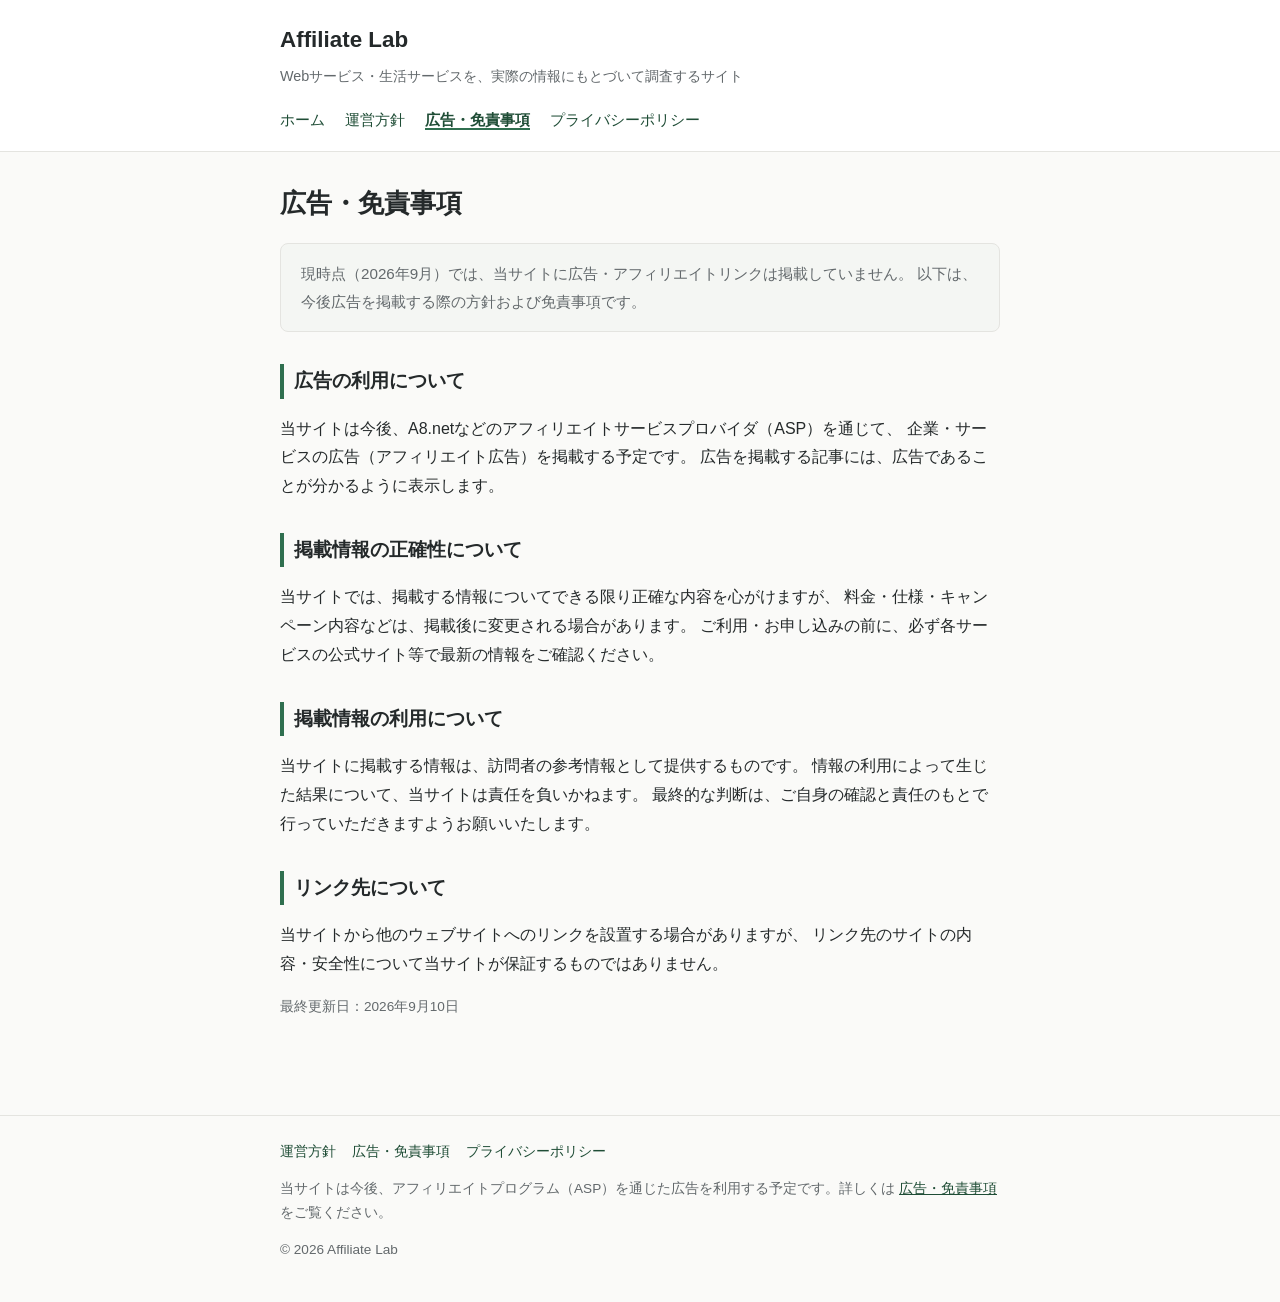
==== disclaimer.html @ 21951035 "Initial safe site structure" ====
<!DOCTYPE html>
<html lang="ja">
<head>
<meta charset="UTF-8">
<meta name="viewport" content="width=device-width, initial-scale=1.0">
<title>広告・免責事項 | Affiliate Lab</title>
<meta name="description" content="Affiliate Labにおける広告の利用予定と、掲載情報に関する免責事項について説明しています。">
<link rel="stylesheet" href="css/style.css">
</head>
<body>

<header class="site-header">
  <div class="header-inner">
    <p class="site-title"><a href="index.html">Affiliate Lab</a></p>
    <p class="site-tagline">Webサービス・生活サービスを、実際の情報にもとづいて調査するサイト</p>
    <nav class="site-nav" aria-label="サイト内ナビゲーション">
      <ul>
        <li><a href="index.html">ホーム</a></li>
        <li><a href="policy.html">運営方針</a></li>
        <li><a href="disclaimer.html" aria-current="page">広告・免責事項</a></li>
        <li><a href="privacy.html">プライバシーポリシー</a></li>
      </ul>
    </nav>
  </div>
</header>

<main>
  <h1>広告・免責事項</h1>

  <div class="notice">
    現時点（2026年9月）では、当サイトに広告・アフィリエイトリンクは掲載していません。
    以下は、今後広告を掲載する際の方針および免責事項です。
  </div>

  <h2>広告の利用について</h2>
  <p>
    当サイトは今後、A8.netなどのアフィリエイトサービスプロバイダ（ASP）を通じて、
    企業・サービスの広告（アフィリエイト広告）を掲載する予定です。
    広告を掲載する記事には、広告であることが分かるように表示します。
  </p>

  <h2>掲載情報の正確性について</h2>
  <p>
    当サイトでは、掲載する情報についてできる限り正確な内容を心がけますが、
    料金・仕様・キャンペーン内容などは、掲載後に変更される場合があります。
    ご利用・お申し込みの前に、必ず各サービスの公式サイト等で最新の情報をご確認ください。
  </p>

  <h2>掲載情報の利用について</h2>
  <p>
    当サイトに掲載する情報は、訪問者の参考情報として提供するものです。
    情報の利用によって生じた結果について、当サイトは責任を負いかねます。
    最終的な判断は、ご自身の確認と責任のもとで行っていただきますようお願いいたします。
  </p>

  <h2>リンク先について</h2>
  <p>
    当サイトから他のウェブサイトへのリンクを設置する場合がありますが、
    リンク先のサイトの内容・安全性について当サイトが保証するものではありません。
  </p>

  <p class="updated">最終更新日：2026年9月10日</p>
</main>

<footer class="site-footer">
  <div class="footer-inner">
    <nav class="footer-nav" aria-label="フッターナビゲーション">
      <ul>
        <li><a href="policy.html">運営方針</a></li>
        <li><a href="disclaimer.html">広告・免責事項</a></li>
        <li><a href="privacy.html">プライバシーポリシー</a></li>
      </ul>
    </nav>
    <p class="footer-notice">
      当サイトは今後、アフィリエイトプログラム（ASP）を通じた広告を利用する予定です。詳しくは
      <a href="disclaimer.html">広告・免責事項</a>をご覧ください。
    </p>
    <p class="copyright">&copy; 2026 Affiliate Lab</p>
  </div>
</footer>

</body>
</html>
---- css/style.css ----
/* Affiliate Lab - 共通スタイル
   シンプル・清潔感・読みやすさ優先。外部フォント／外部通信は使用しない。 */

:root {
  --color-bg: #fafaf8;
  --color-surface: #ffffff;
  --color-text: #24292a;
  --color-muted: #63696c;
  --color-border: #e4e4e0;
  --color-accent: #2f6f4f;
  --color-accent-dark: #1f4d36;
  --color-notice-bg: #f4f6f3;
  --max-width: 760px;
  --radius: 8px;
}

* {
  box-sizing: border-box;
}

html {
  -webkit-text-size-adjust: 100%;
}

body {
  margin: 0;
  font-family: -apple-system, BlinkMacSystemFont, "Segoe UI", "Hiragino Kaku Gothic ProN",
    "Hiragino Sans", Meiryo, sans-serif;
  color: var(--color-text);
  background-color: var(--color-bg);
  line-height: 1.8;
  font-size: 16px;
}

a {
  color: var(--color-accent-dark);
}

a:hover,
a:focus {
  color: var(--color-accent);
}

.site-header {
  background-color: var(--color-surface);
  border-bottom: 1px solid var(--color-border);
}

.header-inner {
  max-width: var(--max-width);
  margin: 0 auto;
  padding: 1.25rem 1.25rem 1rem;
}

.site-title {
  font-size: 1.4rem;
  font-weight: 700;
  margin: 0;
}

.site-title a {
  color: var(--color-text);
  text-decoration: none;
}

.site-tagline {
  margin: 0.25rem 0 1rem;
  color: var(--color-muted);
  font-size: 0.9rem;
}

.site-nav ul {
  list-style: none;
  display: flex;
  flex-wrap: wrap;
  gap: 0.5rem 1.25rem;
  margin: 0;
  padding: 0;
}

.site-nav a {
  text-decoration: none;
  font-size: 0.95rem;
}

.site-nav a[aria-current="page"] {
  color: var(--color-accent-dark);
  font-weight: 700;
  border-bottom: 2px solid var(--color-accent);
}

main {
  max-width: var(--max-width);
  margin: 0 auto;
  padding: 1.75rem 1.25rem 3rem;
}

h1 {
  font-size: 1.6rem;
  margin-top: 0;
}

h2 {
  font-size: 1.2rem;
  margin-top: 2rem;
  border-left: 4px solid var(--color-accent);
  padding-left: 0.6rem;
}

p {
  margin: 1rem 0;
}

.lead {
  font-size: 1.05rem;
  color: var(--color-text);
}

.card-list {
  list-style: none;
  margin: 1.5rem 0;
  padding: 0;
  display: grid;
  gap: 1rem;
}

.card {
  background-color: var(--color-surface);
  border: 1px solid var(--color-border);
  border-radius: var(--radius);
  padding: 1.1rem 1.25rem;
}

.card h3 {
  margin: 0 0 0.4rem;
  font-size: 1.05rem;
}

.card p {
  margin: 0;
  color: var(--color-muted);
  font-size: 0.95rem;
}

.notice {
  background-color: var(--color-notice-bg);
  border: 1px solid var(--color-border);
  border-radius: var(--radius);
  padding: 1rem 1.25rem;
  font-size: 0.95rem;
  color: var(--color-muted);
}

.text-list {
  padding-left: 1.4rem;
}

.text-list li {
  margin-bottom: 0.6rem;
}

.updated {
  color: var(--color-muted);
  font-size: 0.85rem;
}

.site-footer {
  border-top: 1px solid var(--color-border);
  margin-top: 2rem;
}

.footer-inner {
  max-width: var(--max-width);
  margin: 0 auto;
  padding: 1.5rem 1.25rem 2.5rem;
  color: var(--color-muted);
  font-size: 0.85rem;
}

.footer-nav ul {
  list-style: none;
  display: flex;
  flex-wrap: wrap;
  gap: 0.4rem 1rem;
  margin: 0 0 0.75rem;
  padding: 0;
}

.footer-nav a {
  text-decoration: none;
  font-size: 0.85rem;
}

.footer-notice {
  margin: 0 0 0.75rem;
}

.copyright {
  margin: 0;
}

@media (max-width: 480px) {
  .header-inner,
  main,
  .footer-inner {
    padding-left: 1rem;
    padding-right: 1rem;
  }

  h1 {
    font-size: 1.35rem;
  }
}
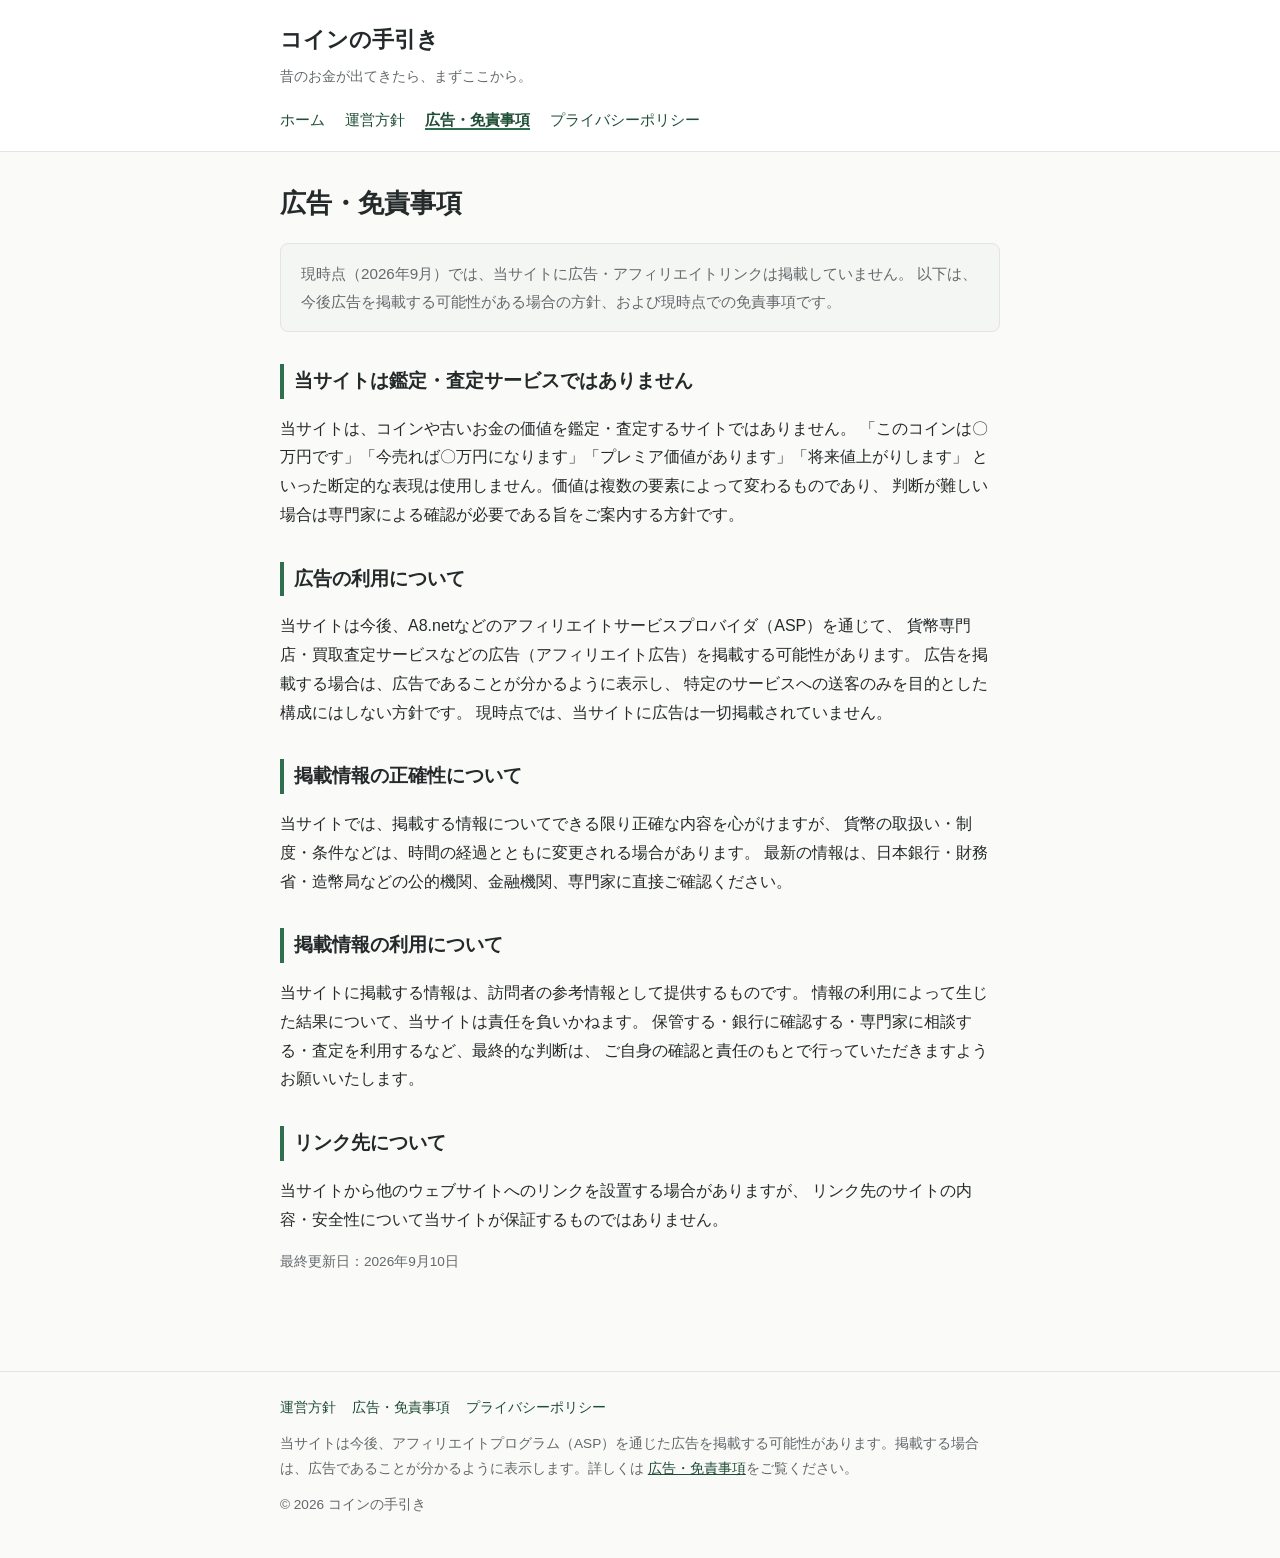
==== commit 9b0e4db3: "Improve coin guide content, navigation, and mobile UX" ====
--- a/disclaimer.html
+++ b/disclaimer.html
@@ -3,16 +3,16 @@
 <head>
 <meta charset="UTF-8">
 <meta name="viewport" content="width=device-width, initial-scale=1.0">
-<title>広告・免責事項 | Affiliate Lab</title>
-<meta name="description" content="Affiliate Labにおける広告の利用予定と、掲載情報に関する免責事項について説明しています。">
+<title>広告・免責事項 | コインの手引き</title>
+<meta name="description" content="コインの手引きにおける広告掲載の方針と、価値の断定を行わないこと、掲載情報の免責事項について説明しています。">
 <link rel="stylesheet" href="css/style.css">
 </head>
 <body>
 
 <header class="site-header">
   <div class="header-inner">
-    <p class="site-title"><a href="index.html">Affiliate Lab</a></p>
-    <p class="site-tagline">Webサービス・生活サービスを、実際の情報にもとづいて調査するサイト</p>
+    <p class="site-title"><a href="index.html">コインの手引き</a></p>
+    <p class="site-tagline">昔のお金が出てきたら、まずここから。</p>
     <nav class="site-nav" aria-label="サイト内ナビゲーション">
       <ul>
         <li><a href="index.html">ホーム</a></li>
@@ -29,28 +29,39 @@
 
   <div class="notice">
     現時点（2026年9月）では、当サイトに広告・アフィリエイトリンクは掲載していません。
-    以下は、今後広告を掲載する際の方針および免責事項です。
+    以下は、今後広告を掲載する可能性がある場合の方針、および現時点での免責事項です。
   </div>
+
+  <h2>当サイトは鑑定・査定サービスではありません</h2>
+  <p>
+    当サイトは、コインや古いお金の価値を鑑定・査定するサイトではありません。
+    「このコインは〇万円です」「今売れば〇万円になります」「プレミア価値があります」「将来値上がりします」
+    といった断定的な表現は使用しません。価値は複数の要素によって変わるものであり、
+    判断が難しい場合は専門家による確認が必要である旨をご案内する方針です。
+  </p>
 
   <h2>広告の利用について</h2>
   <p>
     当サイトは今後、A8.netなどのアフィリエイトサービスプロバイダ（ASP）を通じて、
-    企業・サービスの広告（アフィリエイト広告）を掲載する予定です。
-    広告を掲載する記事には、広告であることが分かるように表示します。
+    貨幣専門店・買取査定サービスなどの広告（アフィリエイト広告）を掲載する可能性があります。
+    広告を掲載する場合は、広告であることが分かるように表示し、
+    特定のサービスへの送客のみを目的とした構成にはしない方針です。
+    現時点では、当サイトに広告は一切掲載されていません。
   </p>
 
   <h2>掲載情報の正確性について</h2>
   <p>
     当サイトでは、掲載する情報についてできる限り正確な内容を心がけますが、
-    料金・仕様・キャンペーン内容などは、掲載後に変更される場合があります。
-    ご利用・お申し込みの前に、必ず各サービスの公式サイト等で最新の情報をご確認ください。
+    貨幣の取扱い・制度・条件などは、時間の経過とともに変更される場合があります。
+    最新の情報は、日本銀行・財務省・造幣局などの公的機関、金融機関、専門家に直接ご確認ください。
   </p>
 
   <h2>掲載情報の利用について</h2>
   <p>
     当サイトに掲載する情報は、訪問者の参考情報として提供するものです。
     情報の利用によって生じた結果について、当サイトは責任を負いかねます。
-    最終的な判断は、ご自身の確認と責任のもとで行っていただきますようお願いいたします。
+    保管する・銀行に確認する・専門家に相談する・査定を利用するなど、最終的な判断は、
+    ご自身の確認と責任のもとで行っていただきますようお願いいたします。
   </p>
 
   <h2>リンク先について</h2>
@@ -72,10 +83,10 @@
       </ul>
     </nav>
     <p class="footer-notice">
-      当サイトは今後、アフィリエイトプログラム（ASP）を通じた広告を利用する予定です。詳しくは
+      当サイトは今後、アフィリエイトプログラム（ASP）を通じた広告を掲載する可能性があります。掲載する場合は、広告であることが分かるように表示します。詳しくは
       <a href="disclaimer.html">広告・免責事項</a>をご覧ください。
     </p>
-    <p class="copyright">&copy; 2026 Affiliate Lab</p>
+    <p class="copyright">&copy; 2026 コインの手引き</p>
   </div>
 </footer>
 
--- a/css/style.css
+++ b/css/style.css
@@ -1,4 +1,4 @@
-/* Affiliate Lab - 共通スタイル
+/* コインの手引き - 共通スタイル
    シンプル・清潔感・読みやすさ優先。外部フォント／外部通信は使用しない。 */
 
 :root {
@@ -10,6 +10,9 @@
   --color-accent: #2f6f4f;
   --color-accent-dark: #1f4d36;
   --color-notice-bg: #f4f6f3;
+  --color-caution-bg: #fbf3e6;
+  --color-caution-border: #e6cfa1;
+  --color-caution-text: #7a5424;
   --max-width: 760px;
   --radius: 8px;
 }
@@ -142,6 +145,206 @@
   font-size: 0.95rem;
 }
 
+.card-link {
+  display: block;
+  text-decoration: none;
+  color: inherit;
+  transition: border-color 0.15s ease, box-shadow 0.15s ease;
+}
+
+.card-link:hover,
+.card-link:focus {
+  border-color: var(--color-accent);
+  box-shadow: 0 1px 4px rgba(0, 0, 0, 0.06);
+}
+
+.card-link:hover h3,
+.card-link:focus h3 {
+  color: var(--color-accent-dark);
+}
+
+.card-soon {
+  opacity: 0.75;
+}
+
+.badge-soon {
+  display: inline-block;
+  margin-left: 0.5rem;
+  padding: 0.05rem 0.5rem;
+  border-radius: 999px;
+  background-color: var(--color-notice-bg);
+  border: 1px solid var(--color-border);
+  color: var(--color-muted);
+  font-size: 0.72rem;
+  font-weight: 400;
+  vertical-align: middle;
+}
+
+@media (min-width: 560px) {
+  .card-list {
+    grid-template-columns: repeat(2, 1fr);
+  }
+}
+
+/* 意思決定の流れ */
+.flow-steps {
+  list-style: none;
+  margin: 1.5rem 0;
+  padding: 0;
+  display: flex;
+  flex-direction: column;
+  gap: 0.5rem;
+}
+
+.flow-step {
+  display: flex;
+  align-items: center;
+  gap: 0.75rem;
+  padding: 0.85rem 1rem;
+  background-color: var(--color-surface);
+  border: 1px solid var(--color-border);
+  border-radius: var(--radius);
+}
+
+.flow-step-index {
+  flex-shrink: 0;
+  width: 1.8rem;
+  height: 1.8rem;
+  border-radius: 50%;
+  border: 2px solid var(--color-accent);
+  color: var(--color-accent-dark);
+  display: flex;
+  align-items: center;
+  justify-content: center;
+  font-size: 0.9rem;
+  font-weight: 700;
+}
+
+.flow-step-label {
+  font-size: 0.98rem;
+}
+
+a.flow-step {
+  text-decoration: none;
+  color: inherit;
+}
+
+a.flow-step:hover,
+a.flow-step:focus {
+  border-color: var(--color-accent);
+}
+
+.flow-step.is-plain {
+  color: var(--color-muted);
+}
+
+.flow-arrow {
+  text-align: center;
+  color: var(--color-border);
+  font-size: 1.1rem;
+  line-height: 1;
+}
+
+/* 「何が出てきましたか？」ナビゲーション */
+.finder {
+  background-color: var(--color-surface);
+  border: 1px solid var(--color-border);
+  border-radius: var(--radius);
+  padding: 1.25rem;
+  margin: 1.5rem 0;
+}
+
+.finder-step {
+  margin-bottom: 1rem;
+}
+
+.finder-question {
+  font-weight: 700;
+  margin: 0 0 0.75rem;
+  font-size: 1rem;
+}
+
+.finder-options {
+  display: flex;
+  flex-wrap: wrap;
+  gap: 0.6rem;
+  list-style: none;
+  margin: 0;
+  padding: 0;
+}
+
+.finder-btn {
+  font: inherit;
+  font-size: 0.92rem;
+  padding: 0.6rem 1rem;
+  border: 1px solid var(--color-border);
+  border-radius: 999px;
+  background-color: var(--color-bg);
+  color: var(--color-text);
+  cursor: pointer;
+}
+
+.finder-btn:hover,
+.finder-btn:focus {
+  border-color: var(--color-accent);
+  color: var(--color-accent-dark);
+}
+
+.finder-btn[aria-pressed="true"] {
+  background-color: var(--color-accent);
+  border-color: var(--color-accent);
+  color: #ffffff;
+}
+
+.finder-result {
+  border-top: 1px solid var(--color-border);
+  margin-top: 1rem;
+  padding-top: 1rem;
+}
+
+.finder-result ul {
+  margin: 0.5rem 0 0;
+  padding-left: 1.2rem;
+}
+
+.finder-reset {
+  font-size: 0.85rem;
+  background: none;
+  border: none;
+  color: var(--color-accent-dark);
+  text-decoration: underline;
+  cursor: pointer;
+  padding: 0;
+  margin-top: 0.75rem;
+}
+
+.finder-note {
+  font-size: 0.85rem;
+  color: var(--color-muted);
+  margin-top: 0.75rem;
+}
+
+/* 記事ページ共通 */
+.breadcrumb {
+  font-size: 0.85rem;
+  color: var(--color-muted);
+  margin-bottom: 0.5rem;
+}
+
+.breadcrumb a {
+  text-decoration: none;
+}
+
+.related-links {
+  margin-top: 2.5rem;
+  padding-top: 1.5rem;
+  border-top: 1px solid var(--color-border);
+}
+
+.related-links h2 {
+  margin-top: 0;
+}
+
 .notice {
   background-color: var(--color-notice-bg);
   border: 1px solid var(--color-border);
@@ -197,6 +400,462 @@
 
 .copyright {
   margin: 0;
+}
+
+/* 画像スペース（将来ローカル画像に差し替え可能な枠）
+   サイズ・形状はこの2ルールのみで決まる。将来 <img class="hero-visual" src="..." alt="..."> のように
+   同じクラス名を img タグに付け替えるだけで差し替えでき、object-fit: cover でトリミング表示される。
+   実画像を追加したら .is-placeholder は外す（枠線・パターン背景のみ消える）。 */
+.hero-visual,
+.situation-visual {
+  display: block;
+  width: 100%;
+  max-height: 150px;
+  border-radius: var(--radius);
+  object-fit: cover;
+  margin: 1rem 0;
+}
+
+.hero-visual {
+  aspect-ratio: 3 / 1;
+}
+
+.situation-visual {
+  aspect-ratio: 21 / 9;
+}
+
+.hero-visual.is-placeholder,
+.situation-visual.is-placeholder {
+  border: 1px dashed var(--color-border);
+  background-image: repeating-linear-gradient(
+    45deg,
+    var(--color-notice-bg),
+    var(--color-notice-bg) 10px,
+    var(--color-surface) 10px,
+    var(--color-surface) 20px
+  );
+}
+
+@media (max-width: 480px) {
+  .hero-visual,
+  .situation-visual {
+    aspect-ratio: 16 / 9;
+    max-height: 90px;
+  }
+}
+
+/* トップページ：状況への疑問カード（タップ可能なナビゲーション） */
+.question-cards {
+  list-style: none;
+  margin: 1.1rem 0 1.4rem;
+  padding: 0;
+  display: grid;
+  grid-template-columns: repeat(2, 1fr);
+  gap: 0.6rem;
+}
+
+@media (min-width: 560px) {
+  .question-cards {
+    grid-template-columns: repeat(4, 1fr);
+  }
+}
+
+.question-card {
+  display: flex;
+  flex-direction: column;
+  align-items: center;
+  gap: 0.4rem;
+  text-align: center;
+  background-color: var(--color-surface);
+  border: 1px solid var(--color-border);
+  border-radius: var(--radius);
+  padding: 0.9rem 0.6rem;
+  min-height: 44px;
+  text-decoration: none;
+  color: var(--color-text);
+  font-size: 0.88rem;
+}
+
+.question-card:hover,
+.question-card:focus {
+  border-color: var(--color-accent);
+  color: var(--color-accent-dark);
+}
+
+.question-card-icon {
+  display: block;
+  width: 32px;
+  height: 32px;
+  border-radius: 8px;
+  object-fit: cover;
+}
+
+.question-card-icon.is-placeholder {
+  background-color: var(--color-notice-bg);
+  border: 1px dashed var(--color-border);
+}
+
+.hero-cta {
+  display: inline-block;
+  background-color: var(--color-accent);
+  color: #ffffff;
+  text-decoration: none;
+  font-weight: 700;
+  padding: 0.75rem 1.4rem;
+  border-radius: var(--radius);
+  font-size: 0.98rem;
+}
+
+.hero-cta:hover,
+.hero-cta:focus {
+  background-color: var(--color-accent-dark);
+  color: #ffffff;
+}
+
+/* 判断フロー概要（ステップを一枚で見渡す図） */
+.step-flow {
+  display: flex;
+  margin: 1.25rem 0;
+  background-color: var(--color-surface);
+  border: 1px solid var(--color-border);
+  border-radius: var(--radius);
+  padding: 1rem 0.5rem;
+}
+
+.step-flow-node {
+  flex: 1;
+  display: flex;
+  flex-direction: column;
+  align-items: center;
+  text-align: center;
+  gap: 0.35rem;
+  padding: 0 0.3rem;
+}
+
+.step-flow-num {
+  width: 2.1rem;
+  height: 2.1rem;
+  border-radius: 50%;
+  border: 2px solid var(--color-accent);
+  color: var(--color-accent-dark);
+  display: flex;
+  align-items: center;
+  justify-content: center;
+  font-weight: 700;
+  font-size: 0.92rem;
+  background-color: var(--color-surface);
+}
+
+.step-flow-label {
+  font-size: 0.8rem;
+}
+
+.step-flow-arrow {
+  display: flex;
+  align-items: center;
+  color: var(--color-border);
+  font-size: 1.2rem;
+}
+
+@media (max-width: 640px) {
+  .step-flow {
+    flex-direction: column;
+    padding: 0.8rem 1rem;
+  }
+
+  .step-flow-node {
+    flex-direction: row;
+    justify-content: flex-start;
+    text-align: left;
+    width: 100%;
+  }
+
+  .step-flow-label {
+    font-size: 0.9rem;
+  }
+
+  .step-flow-arrow {
+    justify-content: flex-start;
+    padding-left: 1rem;
+  }
+}
+
+/* 分類カード（何が出てきたかを選ぶ） */
+.classify-cards {
+  list-style: none;
+  margin: 1rem 0;
+  padding: 0;
+  display: grid;
+  grid-template-columns: repeat(2, 1fr);
+  gap: 0.6rem;
+}
+
+@media (min-width: 480px) {
+  .classify-cards {
+    grid-template-columns: repeat(4, 1fr);
+  }
+}
+
+.classify-card {
+  display: flex;
+  flex-direction: column;
+  align-items: center;
+  gap: 0.3rem;
+  text-align: center;
+  background-color: var(--color-surface);
+  border: 1px solid var(--color-border);
+  border-radius: var(--radius);
+  padding: 0.75rem 0.4rem;
+  text-decoration: none;
+  color: var(--color-text);
+  font-size: 0.85rem;
+}
+
+.classify-card:hover,
+.classify-card:focus {
+  border-color: var(--color-accent);
+  color: var(--color-accent-dark);
+}
+
+.classify-card-icon {
+  display: block;
+  width: 30px;
+  height: 30px;
+  border-radius: 6px;
+  object-fit: cover;
+}
+
+.classify-card-icon.is-placeholder {
+  background-color: var(--color-notice-bg);
+  border: 1px dashed var(--color-border);
+}
+
+/* 確認チェックリスト */
+.check-list {
+  list-style: none;
+  margin: 1rem 0;
+  padding: 0;
+  display: flex;
+  flex-direction: column;
+  gap: 0.5rem;
+}
+
+.check-item {
+  display: flex;
+  align-items: flex-start;
+  gap: 0.6rem;
+  background-color: var(--color-surface);
+  border: 1px solid var(--color-border);
+  border-radius: var(--radius);
+  padding: 0.65rem 0.9rem;
+  font-size: 0.92rem;
+}
+
+.check-item::before {
+  content: "";
+  flex-shrink: 0;
+  width: 1rem;
+  height: 1rem;
+  margin-top: 0.2rem;
+  border: 2px solid var(--color-accent);
+  border-radius: 3px;
+}
+
+/* 行動選択カード（銀行・保管・専門家など） */
+.choice-cards {
+  list-style: none;
+  margin: 1rem 0;
+  padding: 0;
+  display: grid;
+  grid-template-columns: 1fr;
+  gap: 0.7rem;
+}
+
+@media (min-width: 640px) {
+  .choice-cards {
+    grid-template-columns: repeat(3, 1fr);
+  }
+}
+
+.choice-card {
+  background-color: var(--color-surface);
+  border: 1px solid var(--color-border);
+  border-radius: var(--radius);
+  padding: 0.9rem 1rem;
+}
+
+.choice-card h3 {
+  margin: 0 0 0.3rem;
+  font-size: 0.98rem;
+  color: var(--color-accent-dark);
+}
+
+.choice-card p {
+  margin: 0;
+  font-size: 0.85rem;
+  color: var(--color-muted);
+}
+
+/* 実物確認ステップ（first-check.html） */
+.checkstep-list {
+  list-style: none;
+  margin: 1.25rem 0;
+  padding: 0;
+  display: flex;
+  flex-direction: column;
+  gap: 0.8rem;
+}
+
+.checkstep {
+  display: flex;
+  align-items: flex-start;
+  gap: 0.85rem;
+  background-color: var(--color-surface);
+  border: 1px solid var(--color-border);
+  border-radius: var(--radius);
+  padding: 0.9rem 1.1rem;
+}
+
+.checkstep-num {
+  flex-shrink: 0;
+  width: 2rem;
+  height: 2rem;
+  border-radius: 50%;
+  background-color: var(--color-accent);
+  color: #ffffff;
+  display: flex;
+  align-items: center;
+  justify-content: center;
+  font-weight: 700;
+  font-size: 0.92rem;
+}
+
+.checkstep h2,
+.checkstep h3 {
+  margin: 0 0 0.25rem;
+  font-size: 1rem;
+  border: none;
+  padding: 0;
+}
+
+.checkstep p {
+  margin: 0;
+  font-size: 0.9rem;
+  color: var(--color-muted);
+}
+
+/* 注意事項ボックス（してはいけないこと） */
+.caution-box {
+  background-color: var(--color-caution-bg);
+  border: 1px solid var(--color-caution-border);
+  color: var(--color-caution-text);
+  border-radius: var(--radius);
+  padding: 0.85rem 1.1rem;
+  font-size: 0.9rem;
+  margin: 0.75rem 0;
+}
+
+.caution-box strong {
+  display: block;
+  margin-bottom: 0.3rem;
+}
+
+/* 関連記事カード（記事下部） */
+.article-card-grid {
+  list-style: none;
+  margin: 1rem 0 0;
+  padding: 0;
+  display: grid;
+  gap: 0.9rem;
+  grid-template-columns: 1fr;
+}
+
+@media (min-width: 560px) {
+  .article-card-grid {
+    grid-template-columns: repeat(2, 1fr);
+  }
+}
+
+.article-card {
+  display: block;
+  background-color: var(--color-surface);
+  border: 1px solid var(--color-border);
+  border-radius: var(--radius);
+  padding: 0.9rem 1.1rem;
+  text-decoration: none;
+  color: inherit;
+}
+
+.article-card:hover,
+.article-card:focus {
+  border-color: var(--color-accent);
+}
+
+.article-card h3 {
+  margin: 0 0 0.3rem;
+  font-size: 0.98rem;
+  color: var(--color-accent-dark);
+}
+
+.article-card p {
+  margin: 0;
+  color: var(--color-muted);
+  font-size: 0.88rem;
+}
+
+/* タイプ比較カード（銀行で扱えるかの整理） */
+.type-cards {
+  list-style: none;
+  margin: 1.25rem 0;
+  padding: 0;
+  display: flex;
+  flex-direction: column;
+  gap: 0.9rem;
+}
+
+.type-card {
+  background-color: var(--color-surface);
+  border: 1px solid var(--color-border);
+  border-radius: var(--radius);
+  padding: 1rem 1.2rem;
+}
+
+.type-card h3 {
+  margin: 0 0 0.5rem;
+  font-size: 1.02rem;
+}
+
+.type-card dl {
+  margin: 0;
+  display: grid;
+  grid-template-columns: 5.5rem 1fr;
+  gap: 0.4rem 0.75rem;
+  font-size: 0.9rem;
+}
+
+.type-card dt {
+  color: var(--color-muted);
+  font-size: 0.8rem;
+  padding-top: 0.1rem;
+}
+
+.type-card dd {
+  margin: 0;
+}
+
+@media (max-width: 420px) {
+  .type-card dl {
+    grid-template-columns: 1fr;
+    gap: 0.15rem 0;
+  }
+
+  .type-card dt {
+    font-weight: 700;
+  }
+
+  .type-card dd {
+    margin-bottom: 0.5rem;
+  }
 }
 
 @media (max-width: 480px) {
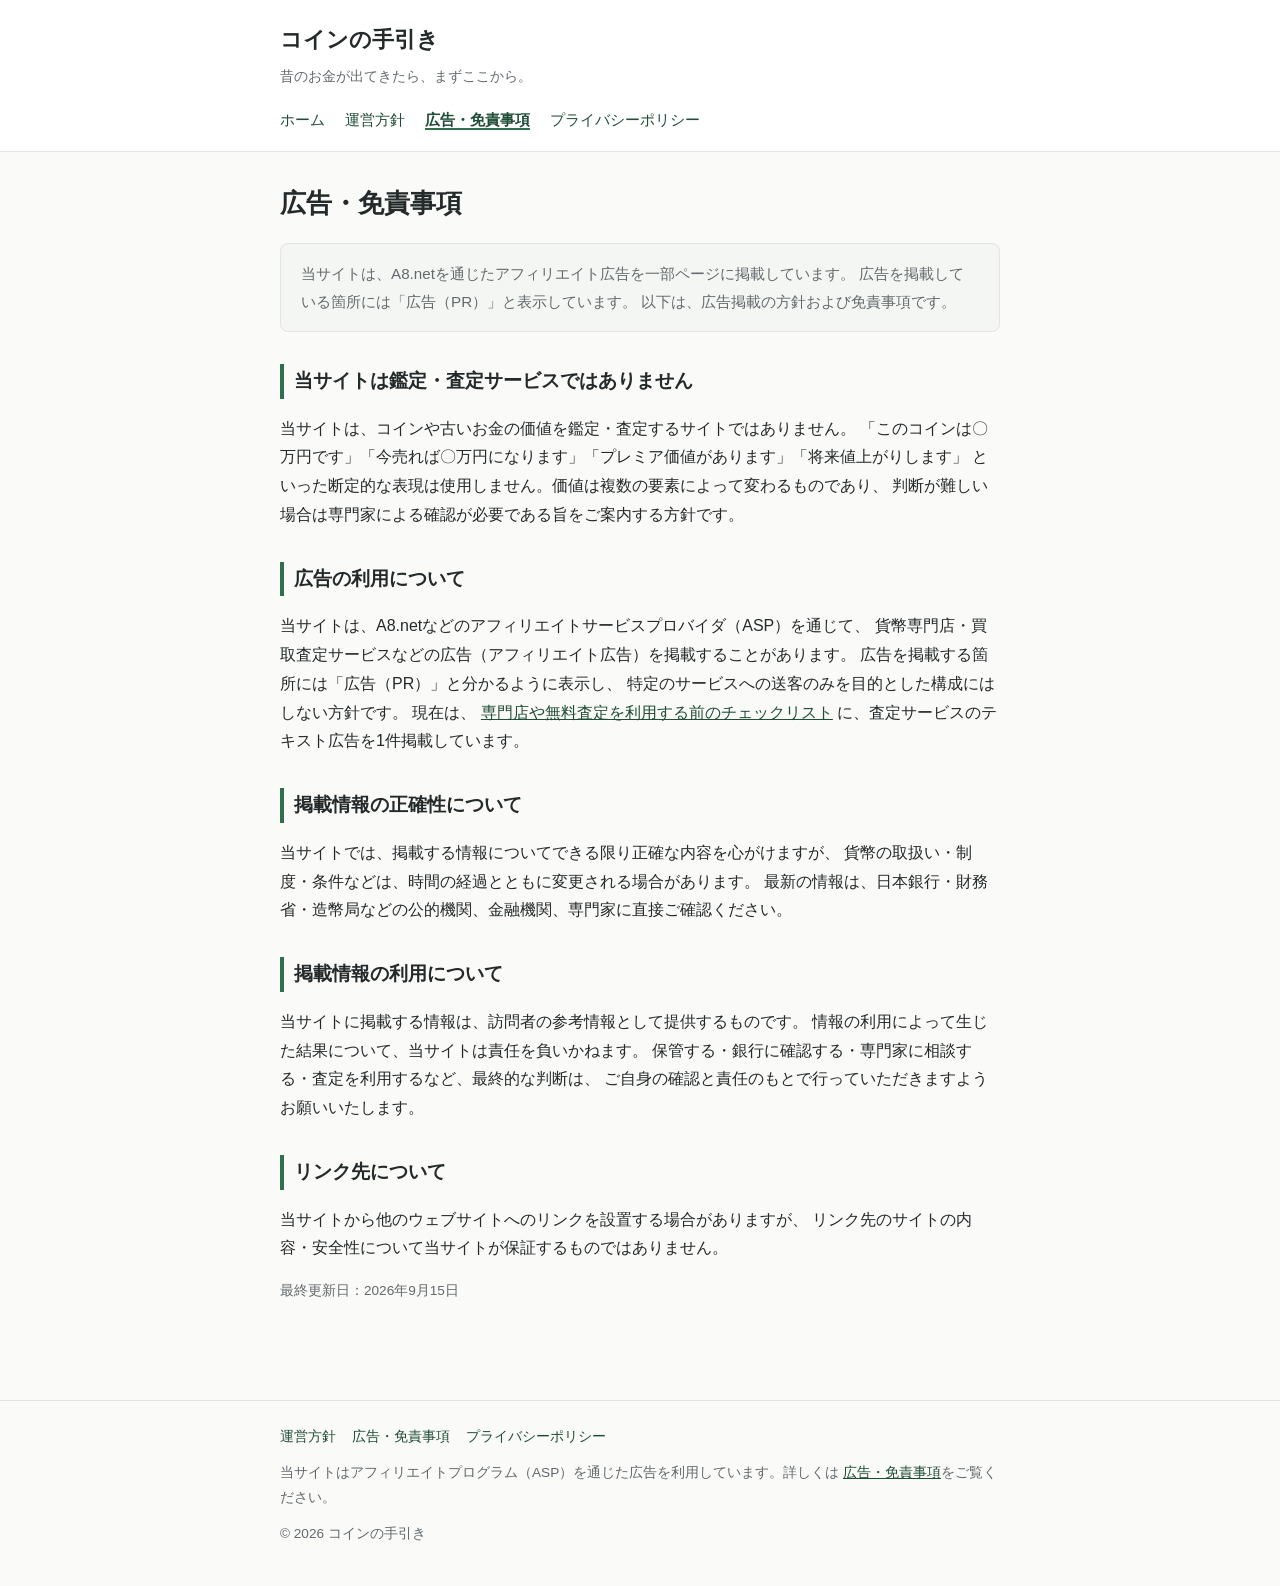
==== commit c1bf1214: "Add first affiliate CTA for monetization PoC Co-Authored-By: Claude Sonnet 5 <noreply@anthropic.com>" ====
--- a/disclaimer.html
+++ b/disclaimer.html
@@ -5,6 +5,15 @@
 <meta name="viewport" content="width=device-width, initial-scale=1.0">
 <title>広告・免責事項 | コインの手引き</title>
 <meta name="description" content="コインの手引きにおける広告掲載の方針と、価値の断定を行わないこと、掲載情報の免責事項について説明しています。">
+<link rel="canonical" href="https://taku5858.github.io/coin-guide/disclaimer.html">
+<meta property="og:title" content="広告・免責事項 | コインの手引き">
+<meta property="og:description" content="コインの手引きにおける広告掲載の方針と、価値の断定を行わないこと、掲載情報の免責事項について説明しています。">
+<meta property="og:type" content="website">
+<meta property="og:url" content="https://taku5858.github.io/coin-guide/disclaimer.html">
+<meta property="og:site_name" content="コインの手引き">
+<meta property="og:image" content="https://taku5858.github.io/coin-guide/assets/images/hero-old-money.png">
+<meta property="og:image:width" content="1672">
+<meta property="og:image:height" content="941">
 <link rel="stylesheet" href="css/style.css">
 </head>
 <body>
@@ -28,8 +37,9 @@
   <h1>広告・免責事項</h1>
 
   <div class="notice">
-    現時点（2026年9月）では、当サイトに広告・アフィリエイトリンクは掲載していません。
-    以下は、今後広告を掲載する可能性がある場合の方針、および現時点での免責事項です。
+    当サイトは、A8.netを通じたアフィリエイト広告を一部ページに掲載しています。
+    広告を掲載している箇所には「広告（PR）」と表示しています。
+    以下は、広告掲載の方針および免責事項です。
   </div>
 
   <h2>当サイトは鑑定・査定サービスではありません</h2>
@@ -42,11 +52,13 @@
 
   <h2>広告の利用について</h2>
   <p>
-    当サイトは今後、A8.netなどのアフィリエイトサービスプロバイダ（ASP）を通じて、
-    貨幣専門店・買取査定サービスなどの広告（アフィリエイト広告）を掲載する可能性があります。
-    広告を掲載する場合は、広告であることが分かるように表示し、
+    当サイトは、A8.netなどのアフィリエイトサービスプロバイダ（ASP）を通じて、
+    貨幣専門店・買取査定サービスなどの広告（アフィリエイト広告）を掲載することがあります。
+    広告を掲載する箇所には「広告（PR）」と分かるように表示し、
     特定のサービスへの送客のみを目的とした構成にはしない方針です。
-    現時点では、当サイトに広告は一切掲載されていません。
+    現在は、
+    <a href="guide/checklist-before-appraisal.html">専門店や無料査定を利用する前のチェックリスト</a>
+    に、査定サービスのテキスト広告を1件掲載しています。
   </p>
 
   <h2>掲載情報の正確性について</h2>
@@ -70,7 +82,7 @@
     リンク先のサイトの内容・安全性について当サイトが保証するものではありません。
   </p>
 
-  <p class="updated">最終更新日：2026年9月10日</p>
+  <p class="updated">最終更新日：2026年9月15日</p>
 </main>
 
 <footer class="site-footer">
@@ -83,7 +95,7 @@
       </ul>
     </nav>
     <p class="footer-notice">
-      当サイトは今後、アフィリエイトプログラム（ASP）を通じた広告を掲載する可能性があります。掲載する場合は、広告であることが分かるように表示します。詳しくは
+      当サイトはアフィリエイトプログラム（ASP）を通じた広告を利用しています。詳しくは
       <a href="disclaimer.html">広告・免責事項</a>をご覧ください。
     </p>
     <p class="copyright">&copy; 2026 コインの手引き</p>
--- a/css/style.css
+++ b/css/style.css
@@ -402,10 +402,10 @@
   margin: 0;
 }
 
-/* 画像スペース（将来ローカル画像に差し替え可能な枠）
-   サイズ・形状はこの2ルールのみで決まる。将来 <img class="hero-visual" src="..." alt="..."> のように
-   同じクラス名を img タグに付け替えるだけで差し替えでき、object-fit: cover でトリミング表示される。
-   実画像を追加したら .is-placeholder は外す（枠線・パターン背景のみ消える）。 */
+/* 画像スペース（ローカル画像に対応した枠）
+   サイズ・形状はこの2ルールのみで決まる。hero-visualは<img>タグ（assets/images/配下のローカル画像を読み込む）で、
+   画像が存在しない・読み込みに失敗した場合はHTML側のonerrorが .is-placeholder を付与し、
+   枠線・パターン背景のプレースホルダー表示にフォールバックする。situation-visualは引き続き<div>のプレースホルダーのまま。 */
 .hero-visual,
 .situation-visual {
   display: block;
@@ -418,6 +418,8 @@
 
 .hero-visual {
   aspect-ratio: 3 / 1;
+  /* 引き出しの中の硬貨・紙幣が中央下寄りにあるため、そこを基準に軽くクロップする */
+  object-position: center 60%;
 }
 
 .situation-visual {
@@ -442,6 +444,7 @@
     aspect-ratio: 16 / 9;
     max-height: 90px;
   }
+
 }
 
 /* トップページ：状況への疑問カード（タップ可能なナビゲーション） */
@@ -483,16 +486,19 @@
 }
 
 .question-card-icon {
-  display: block;
+  display: flex;
+  align-items: center;
+  justify-content: center;
   width: 32px;
   height: 32px;
   border-radius: 8px;
-  object-fit: cover;
-}
-
-.question-card-icon.is-placeholder {
   background-color: var(--color-notice-bg);
-  border: 1px dashed var(--color-border);
+  color: var(--color-accent-dark);
+}
+
+.question-card-icon svg {
+  width: 20px;
+  height: 20px;
 }
 
 .hero-cta {
@@ -870,3 +876,52 @@
     font-size: 1.35rem;
   }
 }
+
+/* 広告CTA（アフィリエイト・PR表示つき） */
+.ad-cta {
+  background-color: var(--color-surface);
+  border: 1px solid var(--color-border);
+  border-radius: var(--radius);
+  padding: 1rem 1.25rem;
+  margin: 1.25rem 0;
+}
+
+.ad-cta-label {
+  display: inline-block;
+  margin: 0 0 0.6rem;
+  padding: 0.05rem 0.55rem;
+  border-radius: 999px;
+  background-color: var(--color-notice-bg);
+  border: 1px solid var(--color-border);
+  color: var(--color-muted);
+  font-size: 0.72rem;
+  font-weight: 700;
+  letter-spacing: 0.02em;
+}
+
+.ad-cta-lead {
+  margin: 0 0 0.9rem;
+  font-size: 0.92rem;
+  color: var(--color-text);
+}
+
+.ad-cta-link-wrap {
+  margin: 0;
+}
+
+.ad-cta-link {
+  display: inline-block;
+  border: 1px solid var(--color-accent);
+  color: var(--color-accent-dark);
+  text-decoration: none;
+  padding: 0.6rem 1.1rem;
+  border-radius: var(--radius);
+  font-size: 0.92rem;
+  font-weight: 700;
+}
+
+.ad-cta-link:hover,
+.ad-cta-link:focus {
+  background-color: var(--color-accent);
+  color: #ffffff;
+}
